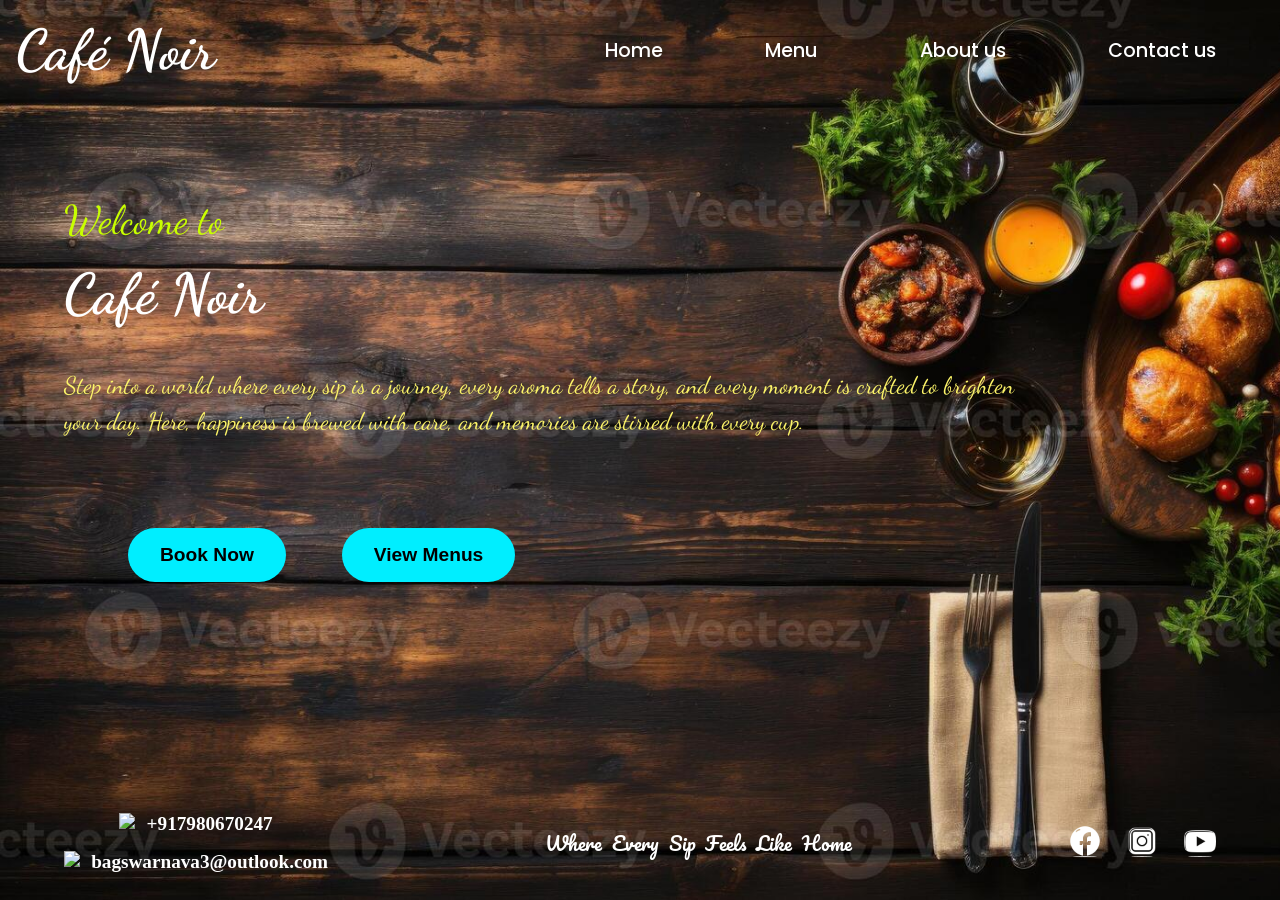
==== html/index.html @ edad149a "1" ====
<!DOCTYPE html>
<html lang="en">
<head>
    <meta charset="UTF-8">
    <meta name="viewport" content="width=device-width, initial-scale=1.0">
    <title>Café Noir</title>
    <link rel="stylesheet" href="../css/style.css">
    <link href="https://fonts.googleapis.com/css2?family=Cormorant+Garamond&family=Dancing+Script&family=Kaushan+Script&family=Lora&family=Merriweather&family=Montserrat&family=Poppins:wght@400;500;600;700&family=Playfair+Display&family=Raleway&family=Pacifico&display=swap" rel="stylesheet">
    <link rel="stylesheet" href="https://cdnjs.cloudflare.com/ajax/libs/animate.css/4.1.1/animate.min.css"/>
</head>
<body oncontextmenu="return false;">
    <header>
        <div class="name animate__animated animate__heartBeat">Café Noir</div>

        <nav  class="animate__animated animate__bounce">
            <ul>
                <li><a href="index.html">Home</a></li>
                <li><a href="menu.html">Menu</a></li>
                <li><a href="about.html">About us</a></li>
                <li><a href="contact.html">Contact us</a></li>
            </ul>
        </nav>
    </header>

    <main>
        <div class="greeting animate__animated animate__fadeInLeft">Welcome to</div>

        <div class="cafe-name animate__animated animate__fadeInRight">Café Noir</div>

        <p class="description animate__animated animate__zoomIn">Step into a world where every sip is a journey, every aroma tells a story, and every moment is crafted to brighten<br>your day. Here, happiness is brewed with care, and memories are stirred with every cup.</p>

        <div class="buttons animate__animated animate__fadeInDown">
            <button class="booking" onclick="location.href='booking.html'">Book Now</button>

            <button class="menu" onclick="location.href='menu.html'">View Menus</button>
        </div>
    </main>

    <footer>
        <div class="contact">
            <div class="phone">
                <img src="../icons/phone-icon.png" alt="Phone Number" class="phone-icon animate__animated animate__backInLeft">
                <a href="tel:+917980670247" class="number animate__animated animate__backInLeft">+917980670247</a>
            </div>

            <div class="email">
                <img src="../icons/mail-icon.png" alt="Email" class="email-icon animate__animated animate__backInLeft">
                <a href="mailto:bagswarnava3@outlook.com" class="number animate__animated animate__backInLeft">bagswarnava3@outlook.com</a>
            </div>
        </div>
        
        <div class="tagline animate__animated animate__fadeInUp">Where Every Sip Feels Like Home</div>

        <div class="social-media animate__animated animate__backInRight">
            <a href="https://www.facebook.com/swarnavabag3" target="_blank">
                <img src="../icons/facebook-icon.png" alt="Facebook" class="facebook-icon">
            </a>

            <a href="https://www.instagram.com/bag_swarnava" target="_blank">
                <img src="../icons/instagram-icon.png" alt="Instagram" class="instagram-icon">
            </a>

            <a href="https://www.youtube.com" target="_blank">
                <img src="../icons/youtube-icon.png" alt="Youtube" class="youtube-icon">
            </a>
        </div>
    </footer>
</body>
</html>
---- css/style.css ----
html, body {
    height: 100%;
    margin: 0;
}

body {
    display: flex;
    flex-direction: column;
    min-height: 100vh;
    background-image: url(../photos/home-background.jpg);
    background-size: cover;
    background-repeat: no-repeat;
    color: #ffffff;
}

header {
    display: flex;
    justify-content: space-between;
    align-items: center;
    padding: 1rem;
    padding-right: 4rem;
}

nav {
    margin-left: 8rem;
    font-size: 1.2rem;
    font-family: 'Poppins', sans-serif;
    font-weight: 500;

}

div.name {
    font-size: 3.5rem;
    font-weight: bold;
    font-family: "Dancing Script", "Satisfy", "Allura", "Pacifico", "Kaushan Script","Cookie", cursive;
    user-select: none;

}

ul {
    display: flex;
    gap: 8vw;
    list-style: none;
}

ul li {
    transition: transform 0.15s ease; 
}

ul li a{
    transition: color 0.15s ease, text-decoration 0.15s ease;
}

ul li a:hover{
    color: #ffcc00;
    text-decoration: underline;
}

ul li:hover {
    transform: scale(1.2);
}

a {
    text-decoration: none;
    color: #ffffff;
}

main {
    flex: 1;
    margin-top: 6rem;
    margin-left: 4rem;
    margin-right: 4rem;
}

.greeting {
    font-size: 2.5rem;
    text-align: left;
    font-family: "Dancing Script", "Satisfy", "Allura", "Pacifico", "Kaushan Script","Cookie", cursive;
    color: #c8ff00;
    margin-bottom: 1rem;
}

.cafe-name {
    font-family: "Dancing Script", "Satisfy", "Allura", "Pacifico", "Kaushan Script","Cookie", cursive;
    font-size: 3.5rem;
    font-weight: bold;
}

.description {
    font-size: 1.5rem;
    display: inline-block;
    white-space: nowrap;
    margin-top: 2.5rem;
    color: #fcf469;
    font-family:'Dancing Script', cursive;
    background-image: url('brush-stroke.png');
    background-size: 130% 130%;
    background-repeat: no-repeat;
    background-position: center;
    line-height: 1.5; 
}

.buttons {
    display: flex;
    padding: 4rem;
    gap: 3.5rem;
}

.booking, .menu {
    padding: 1rem 2rem;
    border-radius: 1.8rem;
    font-size: 1.2rem;
    white-space: nowrap;
    background-color: #00eeff;
    border: none;
    font-weight: bold;
    transition: background-color 0.3s ease, transform 0.2s ease;
}

.booking:hover, .menu:hover {
    cursor: pointer;
    background-color: #02a8f5;
    color: #ffffff;
    transform: scale(1.2);
}

footer {
    display: flex;
    justify-content: space-between;
    align-items: center;
    padding-left: 5vw;
    padding-right: 5vw;
    padding-bottom: 3vh;
}

.contact {
    font-size: 1.2rem;
    font-weight: bold;
    display: flex;
    flex-direction: column;
    align-items: center;
    gap: 1rem
}

.phone {
    display: flex;
    gap: 0.5rem;
    transition: transform 0.25s ease, color 0.25s ease, text-decoration 0.25s ease;
}

.email {
    display: flex;
    gap: 0.5rem;
    transition: transform 0.25s ease, color 0.25s ease, text-decoration 0.25s ease;
}

.phone-icon, .email-icon {
    width: 1.2rem;
    height: 1.2rem;
}

.phone:hover {
    transform: scale(1.1);
    text-decoration: underline;
}

.email:hover {
    transform: scale(1.1);
    text-decoration: underline;
}

.number:hover {
    color: #ffcc00;
}

.tagline {
    margin-left: 2rem;
    margin-right: 2rem;
    text-align: center;
    font-size: 1.2rem;
    font-family: "Pacifico", "Kaushan Script","Cookie", cursive;
    white-space: nowrap;
    word-spacing: 0.3rem;
    user-select: none;
}

.social-media {
    display: flex;
    align-items: center;
    gap: 2vw;
}

.facebook-icon {
    width: 2rem;
    height: 2rem;
    transition: transform 0.15s ease;
}

.youtube-icon {
    width: 2rem;
    height: 2rem;
    transition: transform 0.15s ease;
}

.instagram-icon {
    width: 2rem;
    height: 2rem;
    transition: transform 0.15s ease;
}

.facebook-icon:hover {
    transform: scale(1.3);
}

.instagram-icon:hover {
    transform: scale(1.3);
}

.youtube-icon:hover {
    transform: scale(1.3);
}
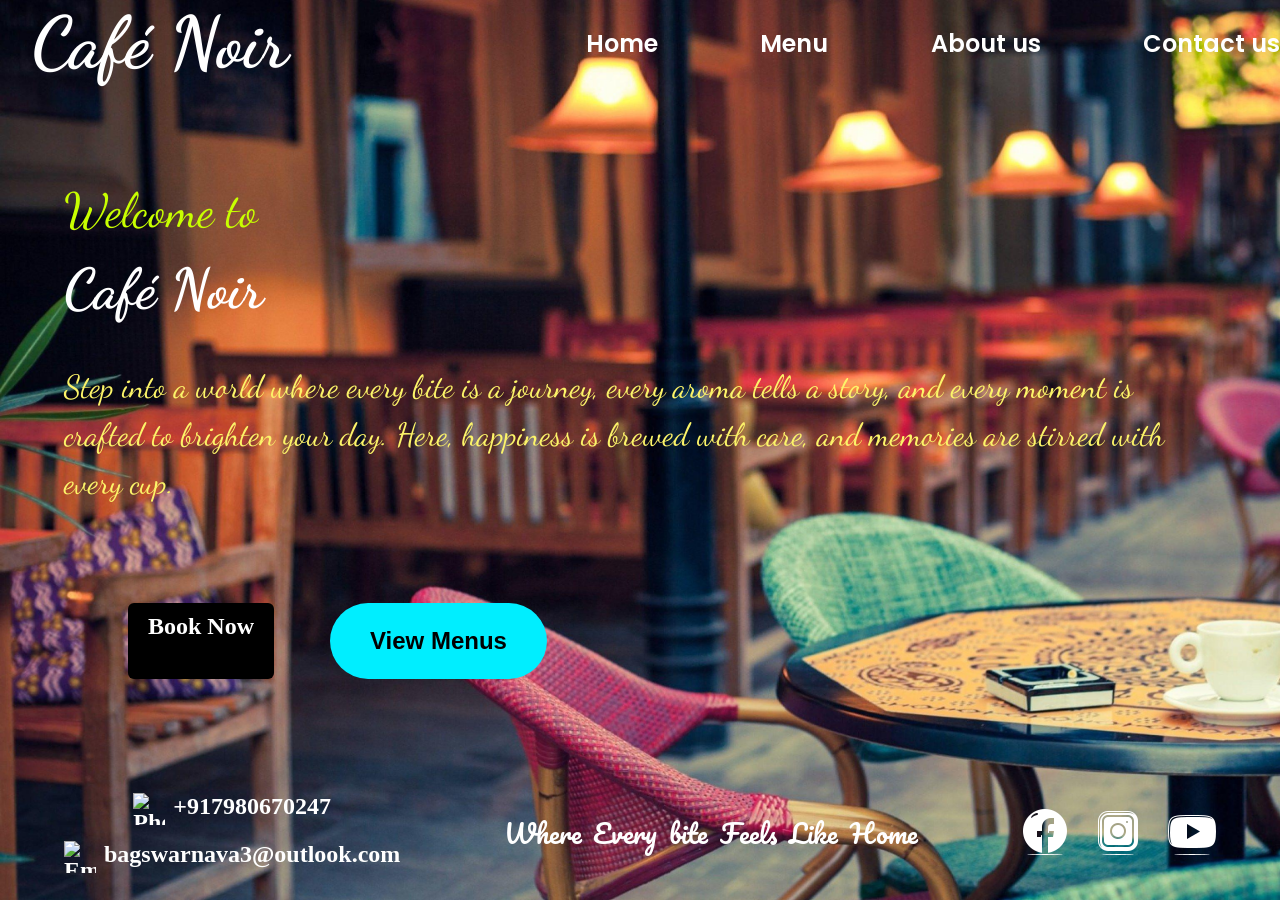
==== commit b3448245: "3" ====
--- a/html/index.html
+++ b/html/index.html
@@ -27,12 +27,28 @@
 
         <div class="cafe-name animate__animated animate__fadeInRight">Café Noir</div>
 
-        <p class="description animate__animated animate__zoomIn">Step into a world where every sip is a journey, every aroma tells a story, and every moment is crafted to brighten<br>your day. Here, happiness is brewed with care, and memories are stirred with every cup.</p>
+        <p class="description animate__animated animate__zoomIn">Step into a world where every bite is a journey, every aroma tells a story, and every moment is crafted to brighten your day. Here, happiness is brewed with care, and memories are stirred with every cup.</p>
+
+        <!-- Hidden checkbox -->
+        <input type="checkbox" id="popup-toggle" hidden>
 
         <div class="buttons animate__animated animate__fadeInDown">
-            <button class="booking" onclick="location.href='booking.html'">Book Now</button>
+            
+            <!-- Book Now triggers popup -->
+            <label for="popup-toggle" class="booking">Book Now</label>
 
             <button class="menu" onclick="location.href='menu.html'">View Menus</button>
+        </div>
+
+        <!-- Popup -->
+        <div id="popup" class="popup-overlay">
+            <div class="popup-content">
+                <h2>Welcome!</h2>
+                <p>This is a popup message.</p>
+
+                <!-- Close popup -->
+                <label for="popup-toggle" id="closePopupBtn">Close</label>
+            </div>
         </div>
     </main>
 
@@ -49,7 +65,7 @@
             </div>
         </div>
         
-        <div class="tagline animate__animated animate__fadeInUp">Where Every Sip Feels Like Home</div>
+        <div class="tagline animate__animated animate__fadeInUp">Where Every bite Feels Like Home</div>
 
         <div class="social-media animate__animated animate__backInRight">
             <a href="https://www.facebook.com/swarnavabag3" target="_blank">
--- a/css/style.css
+++ b/css/style.css
@@ -1,6 +1,7 @@
 html, body {
     height: 100%;
     margin: 0;
+    overflow: auto;
 }
 
 body {
@@ -9,31 +10,24 @@
     min-height: 100vh;
     background-image: url(../photos/home-background.jpg);
     background-size: cover;
+    background-attachment: scroll;
     background-repeat: no-repeat;
     color: #ffffff;
+    overscroll-behavior: none;
 }
 
 header {
     display: flex;
     justify-content: space-between;
     align-items: center;
-    padding: 1rem;
-    padding-right: 4rem;
-}
-
-nav {
-    margin-left: 8rem;
-    font-size: 1.2rem;
-    font-family: 'Poppins', sans-serif;
-    font-weight: 500;
-
 }
 
 div.name {
-    font-size: 3.5rem;
+    font-size: 4.5rem;
     font-weight: bold;
     font-family: "Dancing Script", "Satisfy", "Allura", "Pacifico", "Kaushan Script","Cookie", cursive;
     user-select: none;
+    padding-left: 2rem
 
 }
 
@@ -48,6 +42,9 @@
 }
 
 ul li a{
+    font-family: 'Poppins', sans-serif;
+    font-weight: 600;
+    font-size: 1.5rem;
     transition: color 0.15s ease, text-decoration 0.15s ease;
 }
 
@@ -73,7 +70,7 @@
 }
 
 .greeting {
-    font-size: 2.5rem;
+    font-size: 3rem;
     text-align: left;
     font-family: "Dancing Script", "Satisfy", "Allura", "Pacifico", "Kaushan Script","Cookie", cursive;
     color: #c8ff00;
@@ -87,9 +84,8 @@
 }
 
 .description {
-    font-size: 1.5rem;
+    font-size: 2rem;
     display: inline-block;
-    white-space: nowrap;
     margin-top: 2.5rem;
     color: #fcf469;
     font-family:'Dancing Script', cursive;
@@ -107,9 +103,9 @@
 }
 
 .booking, .menu {
-    padding: 1rem 2rem;
-    border-radius: 1.8rem;
-    font-size: 1.2rem;
+    padding: 1.5rem 2.5rem;
+    border-radius: 2.5rem;
+    font-size: 1.5rem;
     white-space: nowrap;
     background-color: #00eeff;
     border: none;
@@ -124,6 +120,59 @@
     transform: scale(1.2);
 }
 
+/* Hide checkbox */
+#popup-toggle {
+  display: none;
+}
+
+/* Default popup hidden */
+.popup-overlay {
+  position: fixed;
+  top: 0;
+  left: 0;
+  width: 100%;
+  height: 100%;
+  background: rgba(0,0,0,0.6);
+  display: flex;
+  justify-content: center;
+  align-items: center;
+  opacity: 0;
+  pointer-events: none;
+  transition: 0.3s ease;
+  z-index: 999;
+}
+
+.popup-content {
+  background: white;
+  padding: 20px;
+  width: 300px;
+  border-radius: 10px;
+  text-align: center;
+  transform: scale(0.8);
+  transition: 0.3s;
+}
+
+/* Show popup when checkbox checked */
+#popup-toggle:checked ~ #popup {
+  opacity: 1;
+  pointer-events: auto;
+}
+
+#popup-toggle:checked ~ #popup .popup-content {
+  transform: scale(1);
+}
+
+/* Buttons */
+.booking, #closePopupBtn {
+  background: black;
+  color: white;
+  padding: 10px 20px;
+  border-radius: 6px;
+  cursor: pointer;
+  display: inline-block;
+}
+
+
 footer {
     display: flex;
     justify-content: space-between;
@@ -134,7 +183,7 @@
 }
 
 .contact {
-    font-size: 1.2rem;
+    font-size: 1.5rem;
     font-weight: bold;
     display: flex;
     flex-direction: column;
@@ -155,8 +204,8 @@
 }
 
 .phone-icon, .email-icon {
-    width: 1.2rem;
-    height: 1.2rem;
+    width: 2rem;
+    height: 2rem;
 }
 
 .phone:hover {
@@ -177,7 +226,7 @@
     margin-left: 2rem;
     margin-right: 2rem;
     text-align: center;
-    font-size: 1.2rem;
+    font-size: 1.6rem;
     font-family: "Pacifico", "Kaushan Script","Cookie", cursive;
     white-space: nowrap;
     word-spacing: 0.3rem;
@@ -191,20 +240,20 @@
 }
 
 .facebook-icon {
-    width: 2rem;
-    height: 2rem;
+    width: 3rem;
+    height: 3rem;
     transition: transform 0.15s ease;
 }
 
+.instagram-icon {
+    width: 3rem;
+    height: 3rem;
+    transition: transform 0.15s ease;
+}
+
 .youtube-icon {
-    width: 2rem;
-    height: 2rem;
-    transition: transform 0.15s ease;
-}
-
-.instagram-icon {
-    width: 2rem;
-    height: 2rem;
+    width: 3rem;
+    height: 3rem;
     transition: transform 0.15s ease;
 }
 
@@ -219,3 +268,152 @@
 .youtube-icon:hover {
     transform: scale(1.3);
 }
+
+@media (max-width: 1024px) {
+    header {
+        flex-wrap: wrap;
+        justify-content: space-between;
+        align-items: center;
+        padding: 1rem 2rem;
+    }
+
+    div.name {
+        font-size: 3.5rem;
+        text-align: center;
+    }
+
+    ul {
+        display: flex;
+        gap: 1.5rem;
+        justify-content: center;
+        flex-wrap: wrap;
+        width: auto;
+        padding: 0;
+    }
+
+    ul li a {
+        font-size: 1.3rem;
+    }
+
+    main {
+        margin: 2rem 1.5rem;
+    }
+
+    .greeting {
+        font-size: 2.5rem;
+        text-align: center;
+    }
+
+    .cafe-name {
+        font-size: 3rem;
+        text-align: center;
+    }
+
+    .description {
+        font-size: 1.6rem;
+        text-align: center;
+        margin-top: 1.5rem;
+        background-size: 120% 120%;
+    }
+
+    .buttons {
+        flex-direction: row;
+        gap: 2rem;
+        justify-content: center;
+    }
+
+    .booking, .menu {
+        font-size: 1.5rem;
+        padding: 1.2rem 2rem;
+    }
+
+    footer {
+        display: flex;
+        flex-direction: column;
+        align-items: center;
+        gap: 2rem;
+        padding: 2rem 2rem;
+    }
+
+    .contact {
+        font-size: 1.3rem;
+    }
+
+    .phone-icon, .email-icon {
+        width: 1.8rem;
+        height: 1.8rem;
+    }
+
+    .tagline {
+        font-size: 1.4rem;
+        margin-left: 1rem;
+        margin-right: 1rem;
+        text-align: center;
+    }
+
+    .social-media {
+        gap: 1.5rem;
+    }
+
+    .facebook-icon, .instagram-icon, .youtube-icon {
+        width: 2.5rem;
+        height: 2.5rem;
+    }
+}
+
+@media (max-width: 768px) {
+
+    div.name {
+        font-size: 2.8rem;
+    }
+
+    ul li a {
+        font-size: 1.1rem;
+    }
+
+    .greeting {
+        font-size: 2rem;
+    }
+
+    .cafe-name {
+        font-size: 2.5rem;
+    }
+
+    .description {
+        font-size: 1.4rem;
+    }
+
+    main {
+        margin: 1.5rem 1rem;
+    }
+
+    .buttons {
+        flex-direction: column;
+        gap: 2rem;
+        width: 100%;
+        align-items: center;
+    }
+
+    .booking, .menu {
+        font-size: 1.3rem;
+        padding: 1.2rem 7.5rem;
+    }
+
+    footer {
+        gap: 1.5rem;
+    }
+
+    .tagline {
+        font-size: 1.2rem;
+    }
+
+    .social-media {
+        gap: 1rem;
+    }
+
+    .facebook-icon, .instagram-icon, .youtube-icon {
+        width: 2rem;
+        height: 2rem;
+    }
+}
+
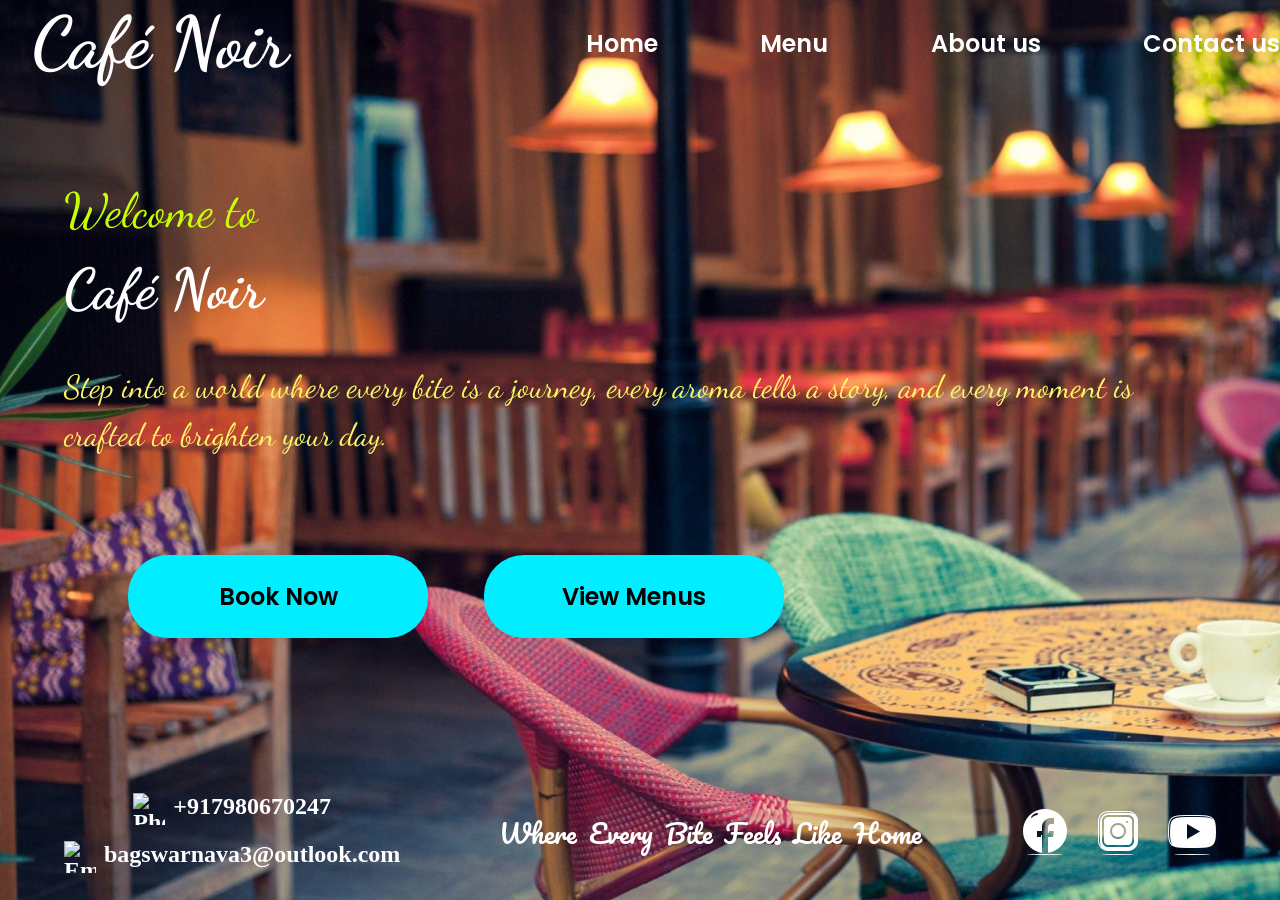
==== commit 19261fe5: "4" ====
--- a/html/index.html
+++ b/html/index.html
@@ -2,17 +2,31 @@
 <html lang="en">
 <head>
     <meta charset="UTF-8">
+
+    <!-- Responsive viewport for all devices -->
     <meta name="viewport" content="width=device-width, initial-scale=1.0">
+
     <title>Café Noir</title>
+
+    <!-- Core stylesheet -->
     <link rel="stylesheet" href="../css/style.css">
+
+    <!-- Google Fonts -->
     <link href="https://fonts.googleapis.com/css2?family=Cormorant+Garamond&family=Dancing+Script&family=Kaushan+Script&family=Lora&family=Merriweather&family=Montserrat&family=Poppins:wght@400;500;600;700&family=Playfair+Display&family=Raleway&family=Pacifico&display=swap" rel="stylesheet">
+
+    <!-- Animation library -->
     <link rel="stylesheet" href="https://cdnjs.cloudflare.com/ajax/libs/animate.css/4.1.1/animate.min.css"/>
 </head>
+
 <body oncontextmenu="return false;">
+    
+    <!-- ===================== HEADER SECTION ===================== -->
     <header>
+        <!-- Brand / Logo -->
         <div class="name animate__animated animate__heartBeat">Café Noir</div>
 
-        <nav  class="animate__animated animate__bounce">
+        <!-- Primary Navigation -->
+        <nav class="animate__animated animate__bounce">
             <ul>
                 <li><a href="index.html">Home</a></li>
                 <li><a href="menu.html">Menu</a></li>
@@ -21,65 +35,82 @@
             </ul>
         </nav>
     </header>
+    <!-- ========================= END HEADER ========================= -->
 
+
+    <!-- ===================== HERO / INTRO SECTION ===================== -->
     <main>
+        <!-- Tagline -->
         <div class="greeting animate__animated animate__fadeInLeft">Welcome to</div>
 
+        <!-- Brand Heading -->
         <div class="cafe-name animate__animated animate__fadeInRight">Café Noir</div>
 
-        <p class="description animate__animated animate__zoomIn">Step into a world where every bite is a journey, every aroma tells a story, and every moment is crafted to brighten your day. Here, happiness is brewed with care, and memories are stirred with every cup.</p>
+        <!-- Description Tagline -->
+        <p class="description animate__animated animate__zoomIn">
+            Step into a world where every bite is a journey, every aroma tells a story, 
+            and every moment is crafted to brighten your day.
+        </p>
 
-        <!-- Hidden checkbox -->
-        <input type="checkbox" id="popup-toggle" hidden>
+        <!-- Primary Action Buttons (Call-to-Actions) -->
+        <div class="buttons animate__animated animate__fadeInDown">
 
-        <div class="buttons animate__animated animate__fadeInDown">
-            
-            <!-- Book Now triggers popup -->
-            <label for="popup-toggle" class="booking">Book Now</label>
+            <!-- CTA #1: Booking button (future functionality to be added) -->
+            <button class="booking">Book Now</button>
 
+            <!-- CTA #2: Navigate to Menu Page -->
             <button class="menu" onclick="location.href='menu.html'">View Menus</button>
         </div>
+    </main>
+    <!-- ====================== END HERO SECTION ====================== -->
 
-        <!-- Popup -->
-        <div id="popup" class="popup-overlay">
-            <div class="popup-content">
-                <h2>Welcome!</h2>
-                <p>This is a popup message.</p>
 
-                <!-- Close popup -->
-                <label for="popup-toggle" id="closePopupBtn">Close</label>
-            </div>
-        </div>
-    </main>
+    <!-- ========================= FOOTER SECTION ========================= -->
+    <footer>
 
-    <footer>
+        <!-- Contact Info -->
         <div class="contact">
+
+            <!-- Phone Contact -->
             <div class="phone">
-                <img src="../icons/phone-icon.png" alt="Phone Number" class="phone-icon animate__animated animate__backInLeft">
-                <a href="tel:+917980670247" class="number animate__animated animate__backInLeft">+917980670247</a>
+                <img src="../icons/phone-icon.png" alt="Phone" class="phone-icon animate__animated animate__backInLeft">
+                <a href="tel:+917980670247" class="number animate__animated animate__backInLeft">
+                    +917980670247
+                </a>
             </div>
 
+            <!-- Email Contact -->
             <div class="email">
                 <img src="../icons/mail-icon.png" alt="Email" class="email-icon animate__animated animate__backInLeft">
-                <a href="mailto:bagswarnava3@outlook.com" class="number animate__animated animate__backInLeft">bagswarnava3@outlook.com</a>
+                <a href="mailto:bagswarnava3@outlook.com" class="number animate__animated animate__backInLeft">
+                    bagswarnava3@outlook.com
+                </a>
             </div>
+
         </div>
-        
-        <div class="tagline animate__animated animate__fadeInUp">Where Every bite Feels Like Home</div>
 
+        <!-- Footer Tagline -->
+        <div class="tagline animate__animated animate__fadeInUp">
+            Where Every Bite Feels Like Home
+        </div>
+
+        <!-- Social Media Links -->
         <div class="social-media animate__animated animate__backInRight">
             <a href="https://www.facebook.com/swarnavabag3" target="_blank">
-                <img src="../icons/facebook-icon.png" alt="Facebook" class="facebook-icon">
+                <img src="../icons/facebook-icon.png" class="facebook-icon" alt="Facebook">
             </a>
 
             <a href="https://www.instagram.com/bag_swarnava" target="_blank">
-                <img src="../icons/instagram-icon.png" alt="Instagram" class="instagram-icon">
+                <img src="../icons/instagram-icon.png" class="instagram-icon" alt="Instagram">
             </a>
 
             <a href="https://www.youtube.com" target="_blank">
-                <img src="../icons/youtube-icon.png" alt="Youtube" class="youtube-icon">
+                <img src="../icons/youtube-icon.png" class="youtube-icon" alt="YouTube">
             </a>
         </div>
+
     </footer>
+    <!-- ========================= END FOOTER ========================= -->
+
 </body>
 </html>
--- a/css/style.css
+++ b/css/style.css
@@ -1,9 +1,13 @@
+/* --------------------------------------------------
+   Global Layout & Reset
+   -------------------------------------------------- */
 html, body {
     height: 100%;
     margin: 0;
-    overflow: auto;
-}
-
+    overflow: auto; /* Allow natural page scrolling */
+}
+
+/* Page base structure & background */
 body {
     display: flex;
     flex-direction: column;
@@ -13,76 +17,86 @@
     background-attachment: scroll;
     background-repeat: no-repeat;
     color: #ffffff;
-    overscroll-behavior: none;
-}
-
+    overscroll-behavior: none; /* Prevent scroll bounce effect */
+}
+
+/* --------------------------------------------------
+   Header / Navigation Bar
+   -------------------------------------------------- */
 header {
     display: flex;
     justify-content: space-between;
     align-items: center;
 }
 
+/* Brand / Cafe Name (Top left) */
 div.name {
     font-size: 4.5rem;
     font-weight: bold;
-    font-family: "Dancing Script", "Satisfy", "Allura", "Pacifico", "Kaushan Script","Cookie", cursive;
+    font-family: "Dancing Script","Satisfy","Allura","Pacifico","Kaushan Script","Cookie", cursive;
     user-select: none;
-    padding-left: 2rem
-
-}
-
+    padding-left: 2rem;
+}
+
+/* Navigation links container */
 ul {
     display: flex;
-    gap: 8vw;
+    gap: 8vw; /* Responsive spacing based on viewport width */
     list-style: none;
 }
 
+/* Nav item hover micro-interaction */
 ul li {
-    transition: transform 0.15s ease; 
-}
-
-ul li a{
+    transition: transform 0.15s ease;
+}
+
+/* Nav link typography */
+ul li a {
     font-family: 'Poppins', sans-serif;
     font-weight: 600;
     font-size: 1.5rem;
     transition: color 0.15s ease, text-decoration 0.15s ease;
 }
 
-ul li a:hover{
+/* Nav hover effects */
+ul li a:hover {
     color: #ffcc00;
     text-decoration: underline;
 }
-
 ul li:hover {
     transform: scale(1.2);
 }
 
+/* Universal anchor styling */
 a {
     text-decoration: none;
     color: #ffffff;
 }
 
+/* --------------------------------------------------
+   Hero Section (Main intro area)
+   -------------------------------------------------- */
 main {
     flex: 1;
-    margin-top: 6rem;
-    margin-left: 4rem;
-    margin-right: 4rem;
-}
-
+    margin: 6rem 4rem 0 4rem;
+}
+
+/* "Welcome" / greeting text */
 .greeting {
     font-size: 3rem;
-    text-align: left;
-    font-family: "Dancing Script", "Satisfy", "Allura", "Pacifico", "Kaushan Script","Cookie", cursive;
+    font-family: "Dancing Script","Satisfy","Allura","Pacifico","Kaushan Script","Cookie", cursive;
     color: #c8ff00;
     margin-bottom: 1rem;
 }
 
+/* Cafe headline text */
 .cafe-name {
-    font-family: "Dancing Script", "Satisfy", "Allura", "Pacifico", "Kaushan Script","Cookie", cursive;
+    font-family: "Dancing Script","Satisfy","Allura","Pacifico","Kaushan Script","Cookie", cursive;
     font-size: 3.5rem;
     font-weight: bold;
 }
 
+/* Tagline / intro brush-stroke style text */
 .description {
     font-size: 2rem;
     display: inline-block;
@@ -93,111 +107,70 @@
     background-size: 130% 130%;
     background-repeat: no-repeat;
     background-position: center;
-    line-height: 1.5; 
-}
-
+    line-height: 1.5;
+}
+
+/* --------------------------------------------------
+   Primary CTA Buttons (Book & Menu)
+   -------------------------------------------------- */
 .buttons {
     display: flex;
     padding: 4rem;
     gap: 3.5rem;
 }
 
+/* 
+   Shared button base class
+   Used for: Book Now / View Menu
+   Maintains consistent UI/UX tone
+*/
 .booking, .menu {
+    display: inline-flex;
+    align-items: center;
+    justify-content: center;
+    min-width: 300px;
     padding: 1.5rem 2.5rem;
     border-radius: 2.5rem;
     font-size: 1.5rem;
+    font-family: 'Poppins', sans-serif;
+    font-weight: 600;
     white-space: nowrap;
+    color: #000;
     background-color: #00eeff;
     border: none;
-    font-weight: bold;
-    transition: background-color 0.3s ease, transform 0.2s ease;
-}
-
+    cursor: pointer;
+    text-align: center;
+    transition: background-color .3s ease, transform .2s ease;
+}
+
+/* Button interaction feedback */
 .booking:hover, .menu:hover {
-    cursor: pointer;
     background-color: #02a8f5;
-    color: #ffffff;
-    transform: scale(1.2);
-}
-
-/* Hide checkbox */
-#popup-toggle {
-  display: none;
-}
-
-/* Default popup hidden */
-.popup-overlay {
-  position: fixed;
-  top: 0;
-  left: 0;
-  width: 100%;
-  height: 100%;
-  background: rgba(0,0,0,0.6);
-  display: flex;
-  justify-content: center;
-  align-items: center;
-  opacity: 0;
-  pointer-events: none;
-  transition: 0.3s ease;
-  z-index: 999;
-}
-
-.popup-content {
-  background: white;
-  padding: 20px;
-  width: 300px;
-  border-radius: 10px;
-  text-align: center;
-  transform: scale(0.8);
-  transition: 0.3s;
-}
-
-/* Show popup when checkbox checked */
-#popup-toggle:checked ~ #popup {
-  opacity: 1;
-  pointer-events: auto;
-}
-
-#popup-toggle:checked ~ #popup .popup-content {
-  transform: scale(1);
-}
-
-/* Buttons */
-.booking, #closePopupBtn {
-  background: black;
-  color: white;
-  padding: 10px 20px;
-  border-radius: 6px;
-  cursor: pointer;
-  display: inline-block;
-}
-
-
+    transform: scale(1.12);
+}
+
+/* --------------------------------------------------
+   Footer
+   -------------------------------------------------- */
 footer {
     display: flex;
     justify-content: space-between;
     align-items: center;
-    padding-left: 5vw;
-    padding-right: 5vw;
-    padding-bottom: 3vh;
-}
-
+    padding: 0 5vw 3vh;
+}
+
+/* Contact information block */
 .contact {
     font-size: 1.5rem;
     font-weight: bold;
     display: flex;
     flex-direction: column;
     align-items: center;
-    gap: 1rem
-}
-
-.phone {
-    display: flex;
-    gap: 0.5rem;
-    transition: transform 0.25s ease, color 0.25s ease, text-decoration 0.25s ease;
-}
-
-.email {
+    gap: 1rem;
+}
+
+/* Phone + Email wrapper */
+.phone, .email {
     display: flex;
     gap: 0.5rem;
     transition: transform 0.25s ease, color 0.25s ease, text-decoration 0.25s ease;
@@ -208,151 +181,79 @@
     height: 2rem;
 }
 
-.phone:hover {
+.phone:hover, .email:hover {
     transform: scale(1.1);
     text-decoration: underline;
 }
 
-.email:hover {
-    transform: scale(1.1);
-    text-decoration: underline;
-}
-
 .number:hover {
     color: #ffcc00;
 }
 
+/* Tagline under footer */
 .tagline {
-    margin-left: 2rem;
-    margin-right: 2rem;
+    margin: 0 2rem;
     text-align: center;
     font-size: 1.6rem;
-    font-family: "Pacifico", "Kaushan Script","Cookie", cursive;
+    font-family: "Pacifico","Kaushan Script","Cookie", cursive;
     white-space: nowrap;
     word-spacing: 0.3rem;
     user-select: none;
 }
 
+/* Social icon section */
 .social-media {
     display: flex;
     align-items: center;
     gap: 2vw;
 }
 
-.facebook-icon {
+.facebook-icon, .instagram-icon, .youtube-icon {
     width: 3rem;
     height: 3rem;
     transition: transform 0.15s ease;
 }
 
-.instagram-icon {
-    width: 3rem;
-    height: 3rem;
-    transition: transform 0.15s ease;
-}
-
-.youtube-icon {
-    width: 3rem;
-    height: 3rem;
-    transition: transform 0.15s ease;
-}
-
-.facebook-icon:hover {
+.facebook-icon:hover, .instagram-icon:hover, .youtube-icon:hover {
     transform: scale(1.3);
 }
 
-.instagram-icon:hover {
-    transform: scale(1.3);
-}
-
-.youtube-icon:hover {
-    transform: scale(1.3);
-}
-
+/* --------------------------------------------------
+   Responsive Design - Tablet (≤ 1024px)
+   -------------------------------------------------- */
 @media (max-width: 1024px) {
+
     header {
         flex-wrap: wrap;
         justify-content: space-between;
         align-items: center;
-        padding: 1rem 2rem;
-    }
-
-    div.name {
-        font-size: 3.5rem;
-        text-align: center;
-    }
+        padding: 0.1rem 0.2rem;
+    }
+
+    div.name { font-size: 3.5rem; text-align: center; }
 
     ul {
-        display: flex;
         gap: 1.5rem;
         justify-content: center;
         flex-wrap: wrap;
-        width: auto;
         padding: 0;
     }
 
-    ul li a {
-        font-size: 1.3rem;
-    }
-
-    main {
-        margin: 2rem 1.5rem;
-    }
-
-    .greeting {
-        font-size: 2.5rem;
-        text-align: center;
-    }
-
-    .cafe-name {
-        font-size: 3rem;
-        text-align: center;
-    }
-
-    .description {
-        font-size: 1.6rem;
-        text-align: center;
-        margin-top: 1.5rem;
-        background-size: 120% 120%;
-    }
+    main { margin: 2rem 1.5rem; }
+
+    .greeting { font-size: 2.5rem; text-align: center; }
+    .cafe-name { font-size: 3rem; text-align: center; }
+    .description { font-size: 1.6rem; text-align: center; margin-top: 1.5rem; }
 
     .buttons {
-        flex-direction: row;
+        justify-content: center;
         gap: 2rem;
-        justify-content: center;
-    }
-
-    .booking, .menu {
-        font-size: 1.5rem;
-        padding: 1.2rem 2rem;
     }
 
     footer {
-        display: flex;
         flex-direction: column;
-        align-items: center;
         gap: 2rem;
-        padding: 2rem 2rem;
-    }
-
-    .contact {
-        font-size: 1.3rem;
-    }
-
-    .phone-icon, .email-icon {
-        width: 1.8rem;
-        height: 1.8rem;
-    }
-
-    .tagline {
-        font-size: 1.4rem;
-        margin-left: 1rem;
-        margin-right: 1rem;
-        text-align: center;
-    }
-
-    .social-media {
-        gap: 1.5rem;
+        padding: 2rem;
     }
 
     .facebook-icon, .instagram-icon, .youtube-icon {
@@ -361,32 +262,21 @@
     }
 }
 
+/* --------------------------------------------------
+   Responsive Design - Mobile (≤ 768px)
+   -------------------------------------------------- */
 @media (max-width: 768px) {
 
-    div.name {
-        font-size: 2.8rem;
-    }
-
-    ul li a {
-        font-size: 1.1rem;
-    }
-
-    .greeting {
-        font-size: 2rem;
-    }
-
-    .cafe-name {
-        font-size: 2.5rem;
-    }
-
-    .description {
-        font-size: 1.4rem;
-    }
-
-    main {
-        margin: 1.5rem 1rem;
-    }
-
+    div.name { font-size: 2.8rem; }
+    ul li a { font-size: 1.1rem; }
+
+    .greeting { font-size: 2rem; }
+    .cafe-name { font-size: 2.5rem; }
+    .description { font-size: 1.4rem; }
+
+    main { margin: 1.5rem 1rem; }
+
+    /* Stack buttons vertically on mobile */
     .buttons {
         flex-direction: column;
         gap: 2rem;
@@ -395,25 +285,16 @@
     }
 
     .booking, .menu {
+        width: 80%;
+        padding: 1.2rem;
         font-size: 1.3rem;
-        padding: 1.2rem 7.5rem;
-    }
-
-    footer {
-        gap: 1.5rem;
-    }
-
-    .tagline {
-        font-size: 1.2rem;
-    }
-
-    .social-media {
-        gap: 1rem;
-    }
+    }
+
+    footer { gap: 1.5rem; }
+    .tagline { font-size: 1.2rem; }
 
     .facebook-icon, .instagram-icon, .youtube-icon {
         width: 2rem;
         height: 2rem;
     }
 }
-
